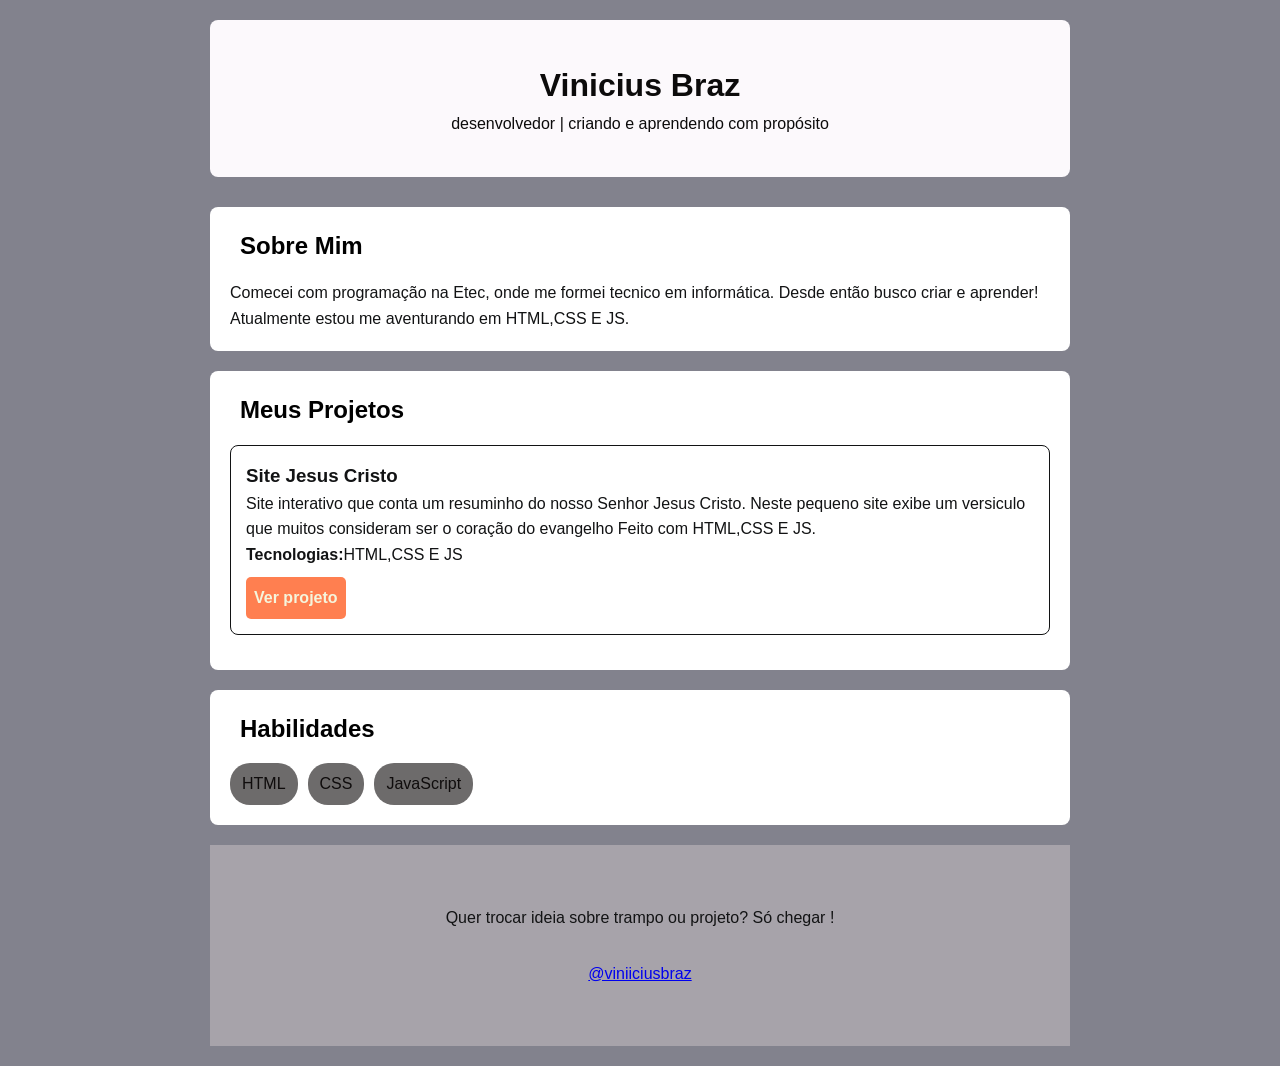
==== index.html @ 5c6589d4 "Update index.html" ====
<!DOCTYPE html>
<html lang="en">
<head>
    <meta charset="UTF-8">
    <meta name="viewport" content="width=device-width, initial-scale=1.0">
    <title>Document</title>
    <link rel="stylesheet" href="style.css">
</head>
<body>
    <header>
    <h1>Vinicius Braz</h1>
     <p>desenvolvedor | criando e aprendendo com propósito</p>
    </header>

    <section id="sobre">
        <h2>Sobre Mim</h2>
        <p>Comecei com programação na Etec, onde me formei tecnico em informática.
            Desde então busco criar e aprender! Atualmente estou me aventurando em HTML,CSS E JS.
        </p>
    </section>

    <section id="projetos">
     <h2>Meus Projetos</h2>
     <div class="card-projeto">
     <h3>Site Jesus Cristo</h3>
     <p>Site interativo que conta um resuminho do nosso Senhor Jesus Cristo.
       Neste pequeno site exibe um versiculo que muitos consideram ser o coração do evangelho
       Feito com HTML,CSS E JS.</p>
     <p><strong>Tecnologias:</strong>HTML,CSS E JS</p>
     
      <a href="Projeto1/index.html" target="_blank">Ver projeto</a>
     </div>

    </section>

    <section id="skills">
      <h2>Habilidades</h2>
      <ul>
       <li>HTML</li>
        <li>CSS</li>
        <li>JavaScript</li>
      </ul>
    </section>

    <footer id="contato">
        <p>Quer trocar ideia sobre trampo ou projeto? Só chegar !</p>
        
    <div class="contatos">
        <a href="https://instagram.com/viniiciusbraz" target="_blank" class="botao-insta">
                        @viniiciusbraz

        </a>
                     
    </div>
    </footer>































    <script src="script.js"></script>
</body>
</html>
---- style.css ----
* {
    margin: 0;
    padding: 0;
    box-sizing: border-box;
}
body {
    font-family:'Franklin Gothic Medium', 'Arial Narrow', Arial, sans-serif;
    background-color: rgb(130, 130, 141);
    color: rgb(18, 19, 20);
    line-height: 1.6;
    padding: 20px;
    max-width: 900px;
    margin: auto;
}

header {
    background-color: rgb(252, 249, 252);
    color: rgb(12, 11, 11);
    padding: 40px 20px;
    text-align: center;
    border-radius: 8px;
    margin-bottom: 30px;
}

section {
    background: white;
    padding: 20px;
    margin-bottom: 20px;
    border-radius: 8px;
}

h2{
    color: black;
    margin-bottom: 15px;
    border-left: 4px;
    padding-left: 10px;
}

.card-projeto {
    border: 1px solid ;
    padding: 15px;
    border-radius: 8px;
    margin-bottom: 15px;
}

.card-projeto a {
    display: inline-block;
    background-color: coral;
    color: beige;
    padding: 8px;
    text-decoration: none;
    border-radius: 5px;
    font-weight: bold;
    margin-top: 10px;
}

.card-projeto a houver {
    background-color: blueviolet;
}

#skills ul {
    list-style: none;
    display: flex;
    flex-wrap: wrap;
    gap: 10px;
}

#skills li {
    background-color: rgb(109, 107, 107);
    color: rgb(15, 12, 12);
    padding: 8px 12px;
    border-radius: 20px;
}

footer {
    text-align: center;
}

#contato {
    background-color: rgb(167, 163, 170);
    padding: 60px 20px;
    text-align: center;
}

#contatoh2 {
    color: chocolate;
    margin-bottom: 10px;
}

.contatos {
    margin-top: 30px;
}

.botaoinsta {
    background:linear-gradient();
    color: white;
    padding: 15px 30px;
    border-radius: 50px;
    text-decoration: none;
    font-weight: bold;
    font-size: 30px;
    display:inline-block
    
}
.botaoinsta:hover {
    transform:scale(1.1);
    box-shadow: 0 5px 15px;
}
.link-insta {
    color: aquamarine;
    font-size: 20px;
    font-weight: bold;
    text-decoration: none;
    background-color: white;
    padding: 12px 25px;
    border-radius: 30px;
    display: inline-block;
    margin-top: 15px;
    transition: 0.3s;
}

.link-insta:hover {
    background-color: blanchedalmond;
    color: white;
    transform: scale(1.1);
}
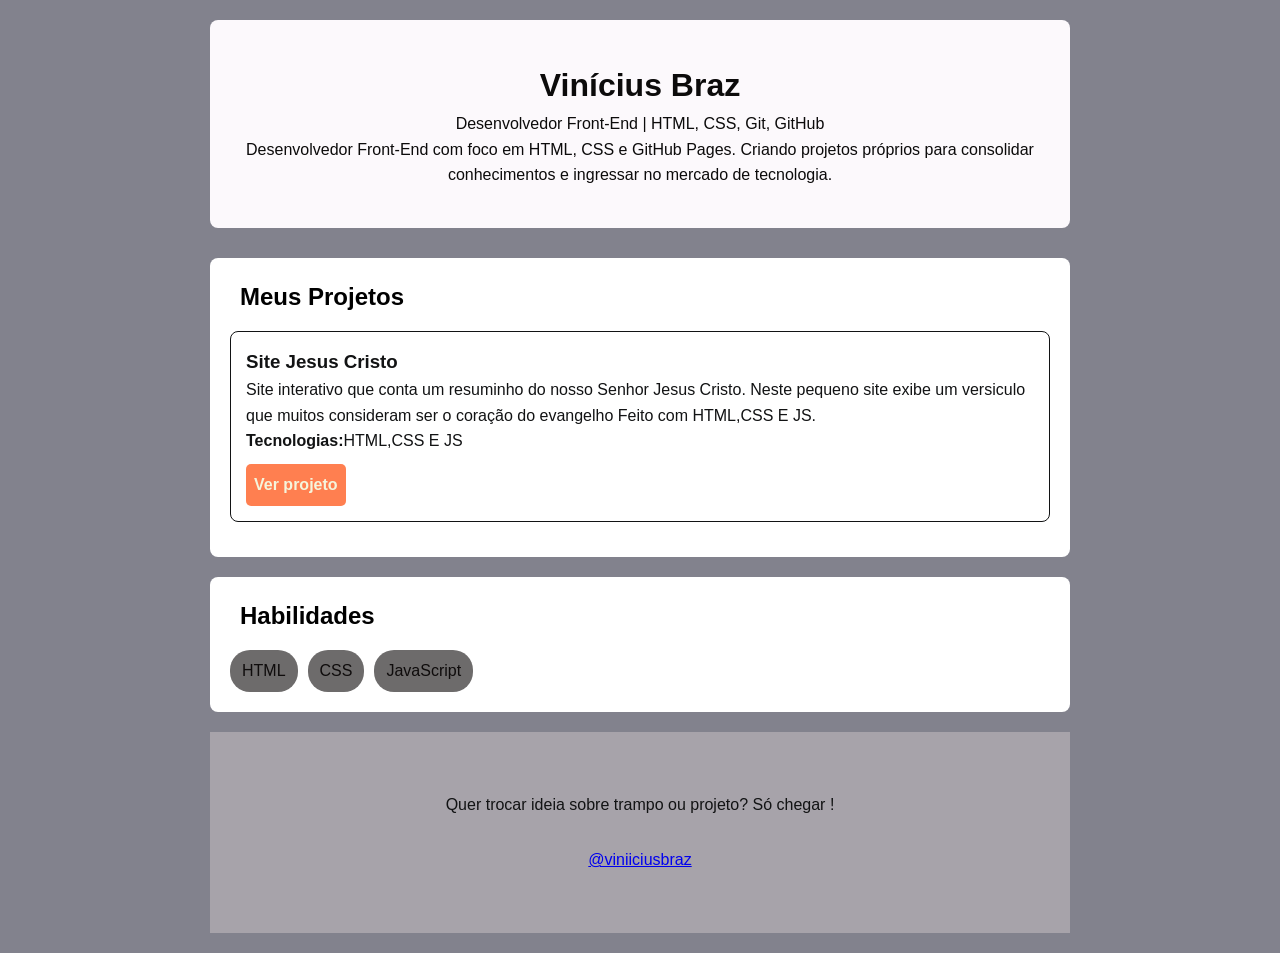
==== commit dea84602: "Update index.html" ====
--- a/index.html
+++ b/index.html
@@ -7,16 +7,16 @@
     <link rel="stylesheet" href="style.css">
 </head>
 <body>
-    <header>
-    <h1>Vinicius Braz</h1>
-     <p>desenvolvedor | criando e aprendendo com propósito</p>
-    </header>
+<header>
+  <h1>Vinícius Braz</h1>
+  <p class="subtitulo">Desenvolvedor Front-End | HTML, CSS, Git, GitHub</p>
+  <p>Desenvolvedor Front-End com foco em HTML, CSS e GitHub Pages. Criando projetos próprios para consolidar conhecimentos e ingressar no mercado de tecnologia.</p>
+</header>
+    
 
-    <section id="sobre">
-        <h2>Sobre Mim</h2>
-        <p>Comecei com programação na Etec, onde me formei tecnico em informática.
-            Desde então busco criar e aprender! Atualmente estou me aventurando em HTML,CSS E JS.
-        </p>
+
+    
+
     </section>
 
     <section id="projetos">
--- a/style.css
+++ b/style.css
@@ -123,4 +123,44 @@
     background-color: blanchedalmond;
     color: white;
     transform: scale(1.1);
-}+}
+
+===== MOBILE ===== */
+@media (max-width: 768px) {
+  body {
+    padding: 10px;
+  }/*
+
+  .container {
+    width: 100%;
+    padding: 0 15px;
+  }
+
+  h1 {
+    font-size:28px;
+    text-align: center;
+  }
+
+  .subtitulo {
+      font-size: 16px;
+    text-align: center;
+  }
+
+  /* Cards um embaixo do outro */
+  .projetos {
+    display: block;
+  }
+
+  .card-projeto {
+    width: 100%;
+    margin: 0 0 20px 0;
+    box-sizing: border-box;
+  }
+
+/* Botão maior pra dedo */
+  .card-projeto a {
+    padding: 12px;
+    display: block;
+    text-align: center;
+  }
+}
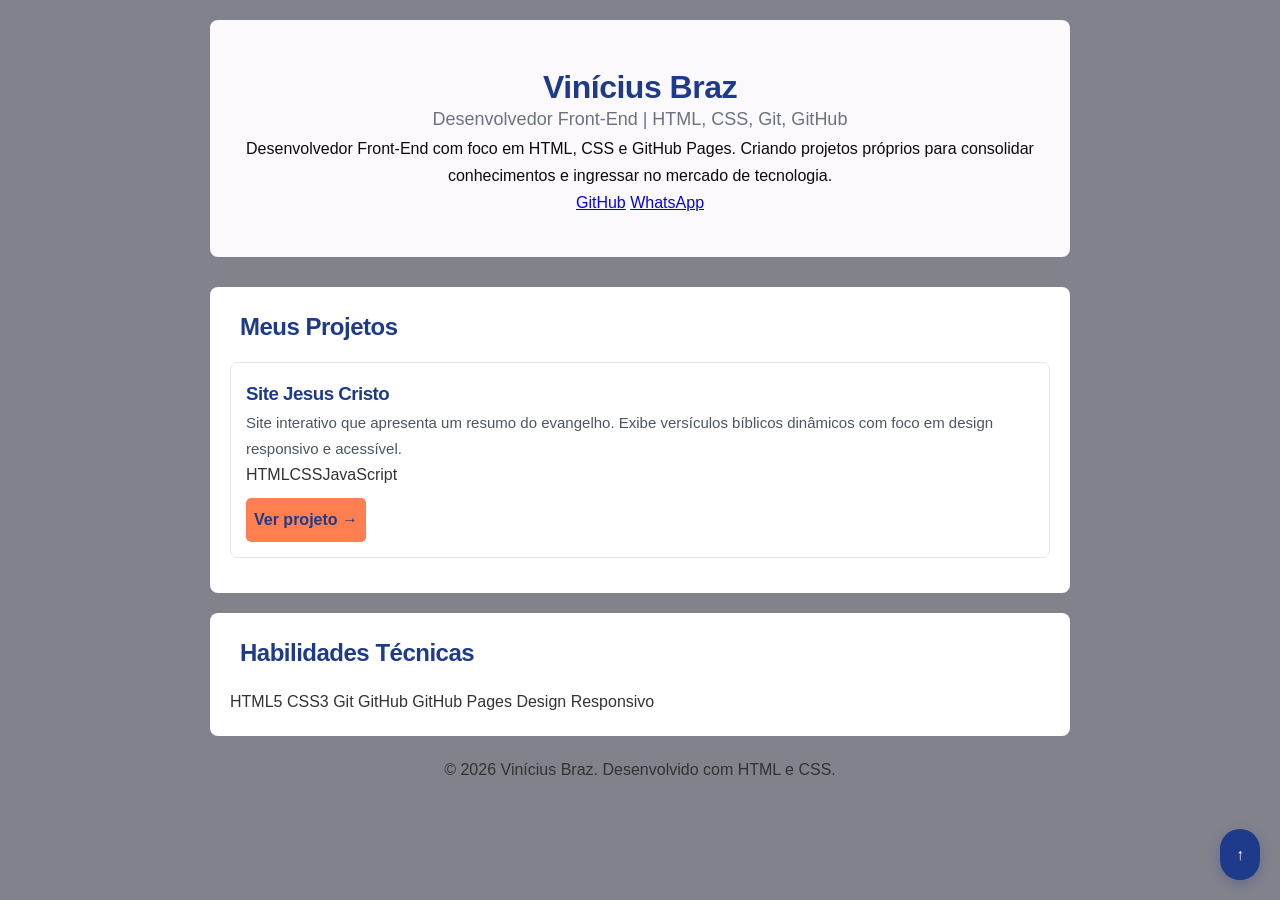
==== commit ca8503fb: "Update index.html" ====
--- a/index.html
+++ b/index.html
@@ -1,89 +1,60 @@
 <!DOCTYPE html>
-<html lang="en">
+<html lang="pt-BR">
 <head>
-    <meta charset="UTF-8">
-    <meta name="viewport" content="width=device-width, initial-scale=1.0">
-    <title>Document</title>
-    <link rel="stylesheet" href="style.css">
+  <meta charset="UTF-8">
+  <meta name="viewport" content="width=device-width, initial-scale=1.0">
+  <title>Vinícius Braz | Desenvolvedor Front-End</title>
+  <link rel="stylesheet" href="style.css">
 </head>
 <body>
-<header>
-  <h1>Vinícius Braz</h1>
-  <p class="subtitulo">Desenvolvedor Front-End | HTML, CSS, Git, GitHub</p>
-  <p>Desenvolvedor Front-End com foco em HTML, CSS e GitHub Pages. Criando projetos próprios para consolidar conhecimentos e ingressar no mercado de tecnologia.</p>
-</header>
-    
+  <header id="topo">
+    <div class="container">
+      <h1>Vinícius Braz</h1>
+      <p class="subtitulo">Desenvolvedor Front-End | HTML, CSS, Git, GitHub</p>
+      <p class="bio">Desenvolvedor Front-End com foco em HTML, CSS e GitHub Pages. Criando projetos próprios para consolidar conhecimentos e ingressar no mercado de tecnologia.</p>
+      <div class="botoes-contato">
+        <a href="https://github.com/viniciusbraz44" target="_blank" class="btn btn-github">GitHub</a>
+        <a href="https://wa.me/5512999999999" target="_blank" class="btn btn-whatsapp">WhatsApp</a>
+      </div>
+    </div>
+  </header>
 
+  <main class="container">
+    <section id="projetos">
+      <h2>Meus Projetos</h2>
+      <div class="grid-projetos">
+        
+        <div class="card-projeto">
+          <h3>Site Jesus Cristo</h3>
+          <p>Site interativo que apresenta um resumo do evangelho. Exibe versículos bíblicos dinâmicos com foco em design responsivo e acessível.</p>
+          <div class="tags">
+            <span>HTML</span><span>CSS</span><span>JavaScript</span>
+          </div>
+          <a href="https://viniciusbraz44.github.io/jesus/" target="_blank">Ver projeto →</a>
+        </div>
 
-    
+        <!-- Cola mais cards aqui quando fizer novos projetos -->
 
+      </div>
     </section>
 
-    <section id="projetos">
-     <h2>Meus Projetos</h2>
-     <div class="card-projeto">
-     <h3>Site Jesus Cristo</h3>
-     <p>Site interativo que conta um resuminho do nosso Senhor Jesus Cristo.
-       Neste pequeno site exibe um versiculo que muitos consideram ser o coração do evangelho
-       Feito com HTML,CSS E JS.</p>
-     <p><strong>Tecnologias:</strong>HTML,CSS E JS</p>
-     
-      <a href="Projeto1/index.html" target="_blank">Ver projeto</a>
-     </div>
+    <section id="habilidades">
+      <h2>Habilidades Técnicas</h2>
+      <div class="tags">
+        <span>HTML5</span>
+        <span>CSS3</span>
+        <span>Git</span>
+        <span>GitHub</span>
+        <span>GitHub Pages</span>
+        <span>Design Responsivo</span>
+      </div>
+    </section>
+  </main>
 
-    </section>
+  <footer>
+    <p>© 2026 Vinícius Braz. Desenvolvido com HTML e CSS.</p>
+  </footer>
 
-    <section id="skills">
-      <h2>Habilidades</h2>
-      <ul>
-       <li>HTML</li>
-        <li>CSS</li>
-        <li>JavaScript</li>
-      </ul>
-    </section>
-
-    <footer id="contato">
-        <p>Quer trocar ideia sobre trampo ou projeto? Só chegar !</p>
-        
-    <div class="contatos">
-        <a href="https://instagram.com/viniiciusbraz" target="_blank" class="botao-insta">
-                        @viniiciusbraz
-
-        </a>
-                     
-    </div>
-    </footer>
-
-
-
-
-
-
-
-
-
-
-
-
-
-
-
-
-
-
-
-
-
-
-
-
-
-
-
-
-
-
-
-    <script src="script.js"></script>
+  <a href="#topo" class="btn-topo">↑</a>
 </body>
 </html>
--- a/style.css
+++ b/style.css
@@ -164,3 +164,79 @@
     text-align: center;
   }
 }
+/* ===== UPGRADE PROFISSIONAL ===== */
+@import url('https://fonts.googleapis.com/css2?family=Poppins:wght@300;400;600;700&display=swap');
+
+* {
+  font-family: 'Poppins', sans-serif;
+  scroll-behavior: smooth;
+}
+
+body {
+  line-height: 1.7;
+  color: #333;
+}
+
+h1, h2, h3 {
+  font-weight: 600;
+  letter-spacing: -0.5px;
+  color: #1e3a8a;
+}
+
+/* Subtítulo mais elegante */
+.subtitulo {
+  font-size: 18px;
+  color: #6b7280;
+  font-weight: 300;
+  margin-top: -10px;
+}
+
+/* Cards com hover profissional */
+.card-projeto {
+  transition: all 0.3s ease;
+  border: 1px solid #e5e7eb;
+  border-radius: 8px;
+}
+
+.card-projeto:hover {
+  transform: translateY(-5px);
+  box-shadow: 0 10px 25px rgba(0,0,0,0.1);
+  border-color: #1e3a8a;
+}
+
+.card-projeto p {
+  color: #4b5563;
+  font-size: 15px;
+}
+
+/* Botão voltar ao topo */
+.btn-topo {
+  position: fixed;
+  bottom: 20px;
+  right: 20px;
+  background: #1e3a8a;
+  color: white;
+  padding: 12px 16px;
+  border-radius: 50px;
+  text-decoration: none;
+  font-weight: 600;
+  box-shadow: 0 4px 12px rgba(30,58,138,0.3);
+  z-index: 100;
+  transition: all 0.3s ease;
+}
+
+.btn-topo:hover {
+  background: #1e40af;
+  transform: scale(1.05);
+}
+
+/* Links dos projetos mais bonitos */
+.card-projeto a {
+  color: #1e3a8a;
+  font-weight: 600;
+  text-decoration: none;
+}
+
+.card-projeto a:hover {
+  text-decoration: underline;
+}
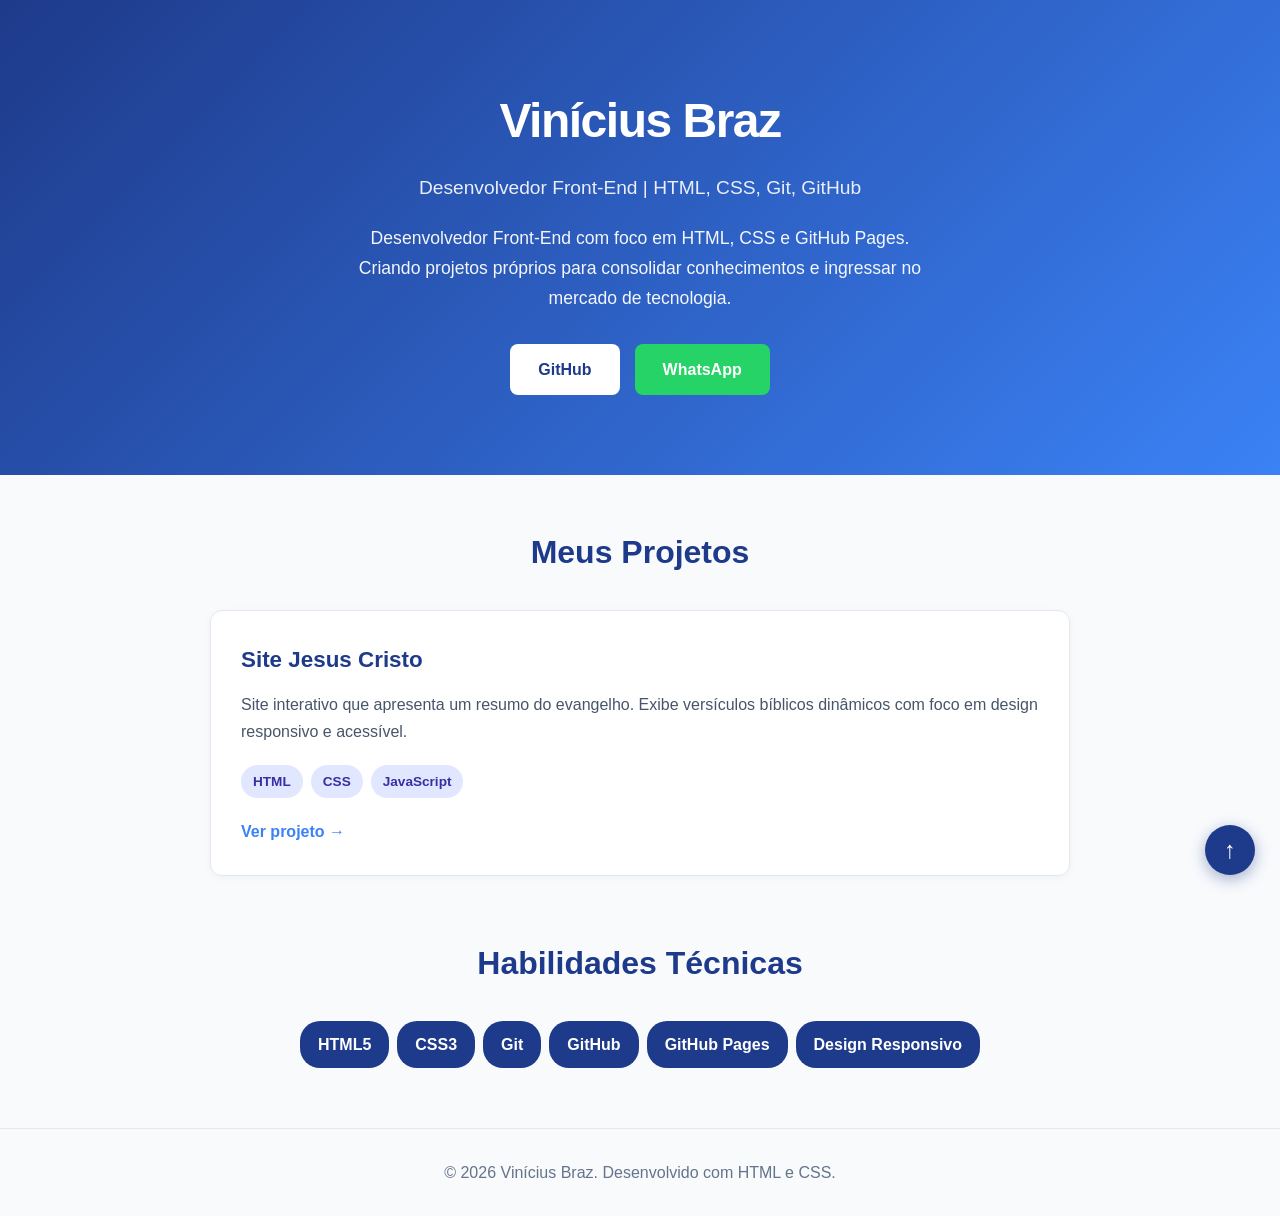
==== commit b40e9d84: "Update index.html" ====
--- a/index.html
+++ b/index.html
@@ -14,7 +14,7 @@
       <p class="bio">Desenvolvedor Front-End com foco em HTML, CSS e GitHub Pages. Criando projetos próprios para consolidar conhecimentos e ingressar no mercado de tecnologia.</p>
       <div class="botoes-contato">
         <a href="https://github.com/viniciusbraz44" target="_blank" class="btn btn-github">GitHub</a>
-        <a href="https://wa.me/5512999999999" target="_blank" class="btn btn-whatsapp">WhatsApp</a>
+        <a href="https://wa.me/5512992101751" target="_blank" class="btn btn-whatsapp">WhatsApp</a>
       </div>
     </div>
   </header>
@@ -30,7 +30,7 @@
           <div class="tags">
             <span>HTML</span><span>CSS</span><span>JavaScript</span>
           </div>
-          <a href="https://viniciusbraz44.github.io/jesus/" target="_blank">Ver projeto →</a>
+          <a href="https://viniciusbraaz44.github.io/jesus/" target="_blank">Ver projeto →</a>
         </div>
 
         <!-- Cola mais cards aqui quando fizer novos projetos -->
--- a/style.css
+++ b/style.css
@@ -1,242 +1,210 @@
+/* ===== FONTE E RESET ===== */
+@import url('https://fonts.googleapis.com/css2?family=Poppins:wght@300;400;600;700&display=swap');
+
 * {
-    margin: 0;
-    padding: 0;
-    box-sizing: border-box;
-}
-body {
-    font-family:'Franklin Gothic Medium', 'Arial Narrow', Arial, sans-serif;
-    background-color: rgb(130, 130, 141);
-    color: rgb(18, 19, 20);
-    line-height: 1.6;
-    padding: 20px;
-    max-width: 900px;
-    margin: auto;
-}
-
-header {
-    background-color: rgb(252, 249, 252);
-    color: rgb(12, 11, 11);
-    padding: 40px 20px;
-    text-align: center;
-    border-radius: 8px;
-    margin-bottom: 30px;
-}
-
-section {
-    background: white;
-    padding: 20px;
-    margin-bottom: 20px;
-    border-radius: 8px;
-}
-
-h2{
-    color: black;
-    margin-bottom: 15px;
-    border-left: 4px;
-    padding-left: 10px;
-}
-
-.card-projeto {
-    border: 1px solid ;
-    padding: 15px;
-    border-radius: 8px;
-    margin-bottom: 15px;
-}
-
-.card-projeto a {
-    display: inline-block;
-    background-color: coral;
-    color: beige;
-    padding: 8px;
-    text-decoration: none;
-    border-radius: 5px;
-    font-weight: bold;
-    margin-top: 10px;
-}
-
-.card-projeto a houver {
-    background-color: blueviolet;
-}
-
-#skills ul {
-    list-style: none;
-    display: flex;
-    flex-wrap: wrap;
-    gap: 10px;
-}
-
-#skills li {
-    background-color: rgb(109, 107, 107);
-    color: rgb(15, 12, 12);
-    padding: 8px 12px;
-    border-radius: 20px;
-}
-
-footer {
-    text-align: center;
-}
-
-#contato {
-    background-color: rgb(167, 163, 170);
-    padding: 60px 20px;
-    text-align: center;
-}
-
-#contatoh2 {
-    color: chocolate;
-    margin-bottom: 10px;
-}
-
-.contatos {
-    margin-top: 30px;
-}
-
-.botaoinsta {
-    background:linear-gradient();
-    color: white;
-    padding: 15px 30px;
-    border-radius: 50px;
-    text-decoration: none;
-    font-weight: bold;
-    font-size: 30px;
-    display:inline-block
-    
-}
-.botaoinsta:hover {
-    transform:scale(1.1);
-    box-shadow: 0 5px 15px;
-}
-.link-insta {
-    color: aquamarine;
-    font-size: 20px;
-    font-weight: bold;
-    text-decoration: none;
-    background-color: white;
-    padding: 12px 25px;
-    border-radius: 30px;
-    display: inline-block;
-    margin-top: 15px;
-    transition: 0.3s;
-}
-
-.link-insta:hover {
-    background-color: blanchedalmond;
-    color: white;
-    transform: scale(1.1);
-}
-
-===== MOBILE ===== */
-@media (max-width: 768px) {
-  body {
-    padding: 10px;
-  }/*
-
-  .container {
-    width: 100%;
-    padding: 0 15px;
-  }
-
-  h1 {
-    font-size:28px;
-    text-align: center;
-  }
-
-  .subtitulo {
-      font-size: 16px;
-    text-align: center;
-  }
-
-  /* Cards um embaixo do outro */
-  .projetos {
-    display: block;
-  }
-
-  .card-projeto {
-    width: 100%;
-    margin: 0 0 20px 0;
-    box-sizing: border-box;
-  }
-
-/* Botão maior pra dedo */
-  .card-projeto a {
-    padding: 12px;
-    display: block;
-    text-align: center;
-  }
-}
-/* ===== UPGRADE PROFISSIONAL ===== */
-@import url('https://fonts.googleapis.com/css2?family=Poppins:wght@300;400;600;700&display=swap');
-
-* {
+  margin: 0;
+  padding: 0;
+  box-sizing: border-box;
   font-family: 'Poppins', sans-serif;
   scroll-behavior: smooth;
 }
 
 body {
+  background: #f8fafc;
+  color: #1e293b;
   line-height: 1.7;
-  color: #333;
-}
-
-h1, h2, h3 {
-  font-weight: 600;
-  letter-spacing: -0.5px;
+}
+
+.container {
+  max-width: 900px;
+  margin: 0 auto;
+  padding: 0 20px;
+}
+
+/* ===== HEADER HERO ===== */
+header {
+  background: linear-gradient(135deg, #1e3a8a 0%, #3b82f6 100%);
+  color: white;
+  padding: 80px 0;
+  text-align: center;
+  margin-bottom: 50px;
+}
+
+h1 {
+  font-weight: 700;
+  font-size: 3rem;
+  letter-spacing: -1.5px;
+  margin-bottom: 10px;
+}
+
+.subtitulo {
+  font-size: 1.2rem;
+  font-weight: 300;
+  opacity: 0.9;
+  margin-bottom: 20px;
+}
+
+.bio {
+  max-width: 600px;
+  margin: 0 auto 30px;
+  font-size: 1.1rem;
+  opacity: 0.95;
+}
+
+.botoes-contato {
+  display: flex;
+  gap: 15px;
+  justify-content: center;
+  flex-wrap: wrap;
+}
+
+.btn {
+  padding: 12px 28px;
+  border-radius: 8px;
+  text-decoration: none;
+  font-weight: 600;
+  transition: all 0.3s ease;
+}
+
+.btn-github {
+  background: white;
   color: #1e3a8a;
 }
 
-/* Subtítulo mais elegante */
-.subtitulo {
-  font-size: 18px;
-  color: #6b7280;
-  font-weight: 300;
-  margin-top: -10px;
-}
-
-/* Cards com hover profissional */
+.btn-whatsapp {
+  background: #25D366;
+  color: white;
+}
+
+.btn:hover {
+  transform: translateY(-3px);
+  box-shadow: 0 8px 20px rgba(0,0,0,0.2);
+}
+
+/* ===== SEÇÕES ===== */
+main {
+  padding-bottom: 50px;
+}
+
+section {
+  margin-bottom: 60px;
+}
+
+h2 {
+  color: #1e3a8a;
+  font-weight: 600;
+  font-size: 2rem;
+  margin-bottom: 30px;
+  text-align: center;
+}
+
+/* ===== GRID DE PROJETOS ===== */
+.grid-projetos {
+  display: grid;
+  gap: 25px;
+}
+
 .card-projeto {
+  background: white;
+  border: 1px solid #e2e8f0;
+  border-radius: 12px;
+  padding: 30px;
   transition: all 0.3s ease;
-  border: 1px solid #e5e7eb;
-  border-radius: 8px;
+  box-shadow: 0 2px 8px rgba(0,0,0,0.04);
 }
 
 .card-projeto:hover {
-  transform: translateY(-5px);
-  box-shadow: 0 10px 25px rgba(0,0,0,0.1);
-  border-color: #1e3a8a;
+  transform: translateY(-8px);
+  box-shadow: 0 15px 35px rgba(30,58,138,0.15);
+  border-color: #3b82f6;
+}
+
+.card-projeto h3 {
+  color: #1e3a8a;
+  margin-bottom: 12px;
+  font-size: 1.4rem;
 }
 
 .card-projeto p {
-  color: #4b5563;
-  font-size: 15px;
-}
-
-/* Botão voltar ao topo */
+  color: #475569;
+  margin-bottom: 20px;
+}
+
+.tags {
+  display: flex;
+  gap: 8px;
+  flex-wrap: wrap;
+  margin-bottom: 20px;
+}
+
+.tags span {
+  background: #e0e7ff;
+  color: #3730a3;
+  padding: 5px 12px;
+  border-radius: 20px;
+  font-size: 0.85rem;
+  font-weight: 600;
+}
+
+.card-projeto a {
+  color: #3b82f6;
+  font-weight: 600;
+  text-decoration: none;
+}
+
+.card-projeto a:hover {
+  text-decoration: underline;
+}
+
+/* ===== HABILIDADES ===== */
+#habilidades .tags {
+  justify-content: center;
+}
+
+#habilidades .tags span {
+  background: #1e3a8a;
+  color: white;
+  padding: 10px 18px;
+  font-size: 1rem;
+}
+
+/* ===== FOOTER ===== */
+footer {
+  text-align: center;
+  padding: 30px 0;
+  color: #64748b;
+  border-top: 1px solid #e2e8f0;
+}
+
+/* ===== BOTÃO TOPO ===== */
 .btn-topo {
   position: fixed;
-  bottom: 20px;
-  right: 20px;
+  bottom: 25px;
+  right: 25px;
   background: #1e3a8a;
   color: white;
-  padding: 12px 16px;
-  border-radius: 50px;
+  width: 50px;
+  height: 50px;
+  border-radius: 50%;
   text-decoration: none;
-  font-weight: 600;
-  box-shadow: 0 4px 12px rgba(30,58,138,0.3);
+  font-weight: 700;
+  font-size: 1.5rem;
+  box-shadow: 0 4px 15px rgba(30,58,138,0.4);
   z-index: 100;
   transition: all 0.3s ease;
+  display: flex;
+  align-items: center;
+  justify-content: center;
 }
 
 .btn-topo:hover {
   background: #1e40af;
-  transform: scale(1.05);
-}
-
-/* Links dos projetos mais bonitos */
-.card-projeto a {
-  color: #1e3a8a;
-  font-weight: 600;
-  text-decoration: none;
-}
-
-.card-projeto a:hover {
-  text-decoration: underline;
-}
+  transform: scale(1.1);
+}
+
+/* ===== RESPONSIVO ===== */
+@media (max-width: 600px) {
+  h1 { font-size: 2.2rem; }
+  header { padding: 50px 0; }
+  .card-projeto { padding: 20px; }
+}
